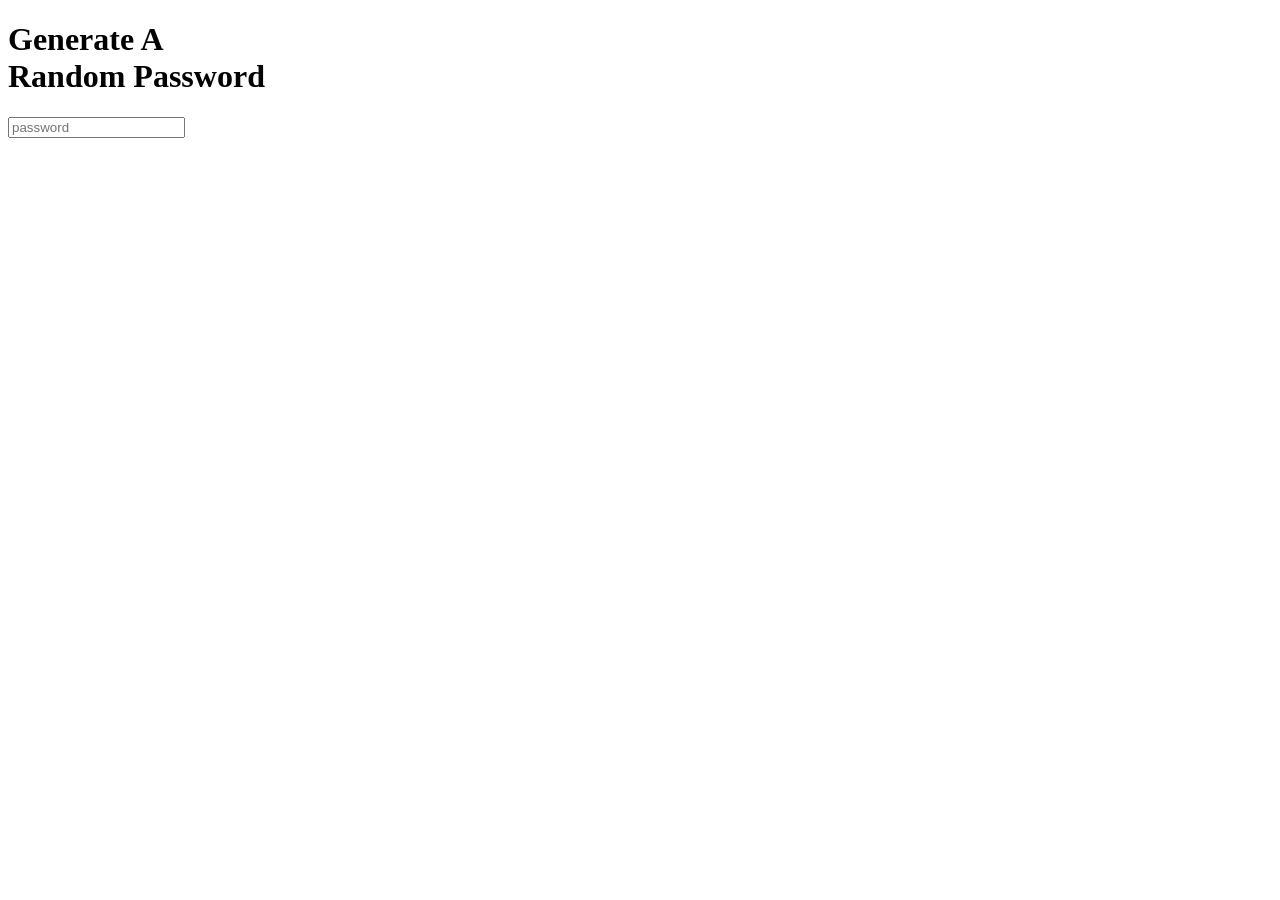
==== Random pasword generater/index.html @ 86115a30 "add index.html" ====
<!DOCTYPE html>
<html lang="en">
<head>
    <meta charset="UTF-8">
    <meta name="viewport" content="width=device-width, initial-scale=1.0">
    <title>Random Password Generator</title>
    <link rel="stylesheet" href="style.css">
</head>
<body>
    <div class="container">
        <h1>Generate A <br> Random Password</h1>
        <div class="display">
            <input type="text" id="password" placeholder="password ">
            
        </div>
    </div>
</body>
</html>
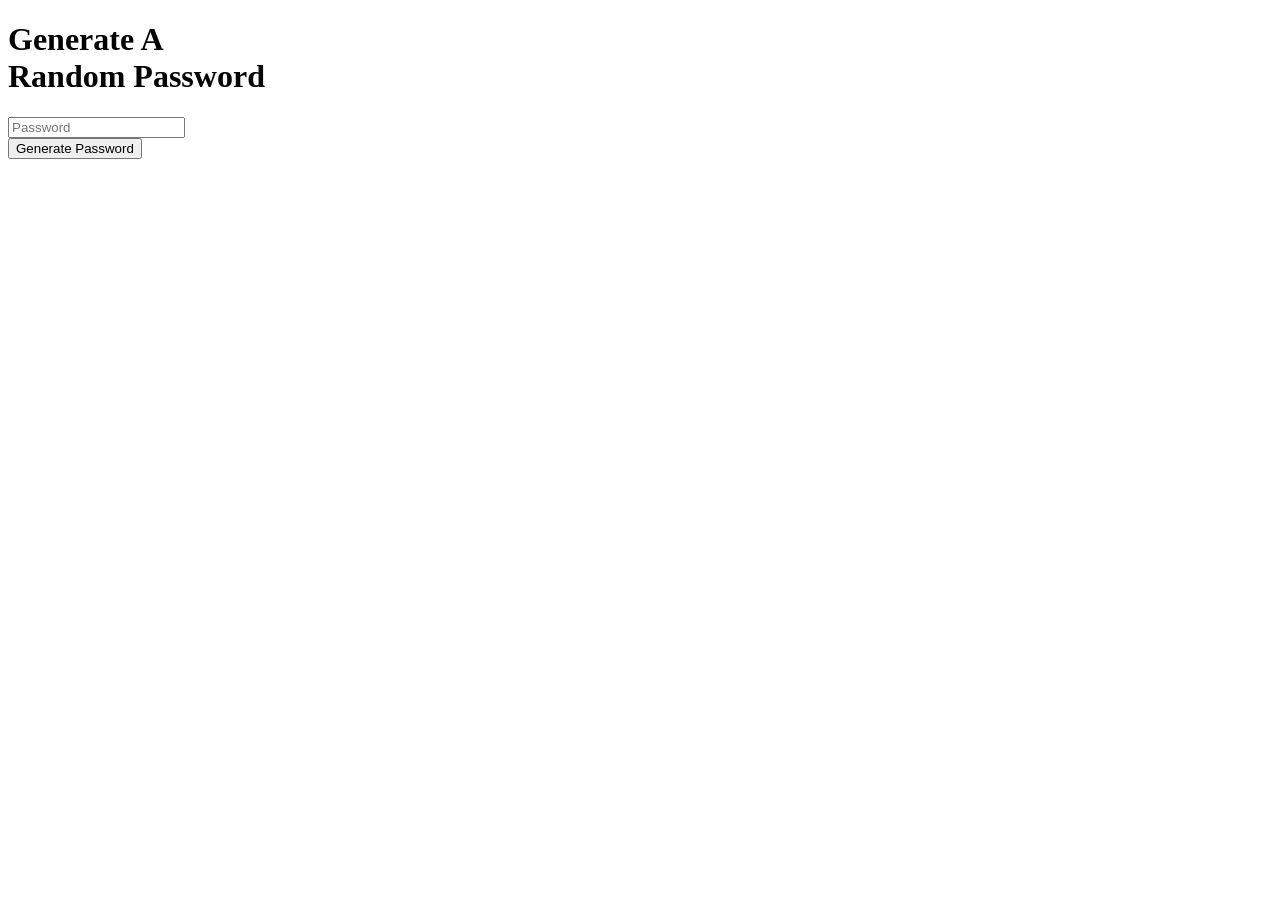
==== commit 21cc833b: "update index.html" ====
--- a/Random pasword generater/index.html
+++ b/Random pasword generater/index.html
@@ -9,10 +9,12 @@
 <body>
     <div class="container">
         <h1>Generate A <br> Random Password</h1>
+
         <div class="display">
-            <input type="text" id="password" placeholder="password ">
-            
+            <input type="text" id="password" placeholder="Password">
         </div>
+
+        <button id="generateBtn">Generate Password</button>
     </div>
 </body>
 </html>
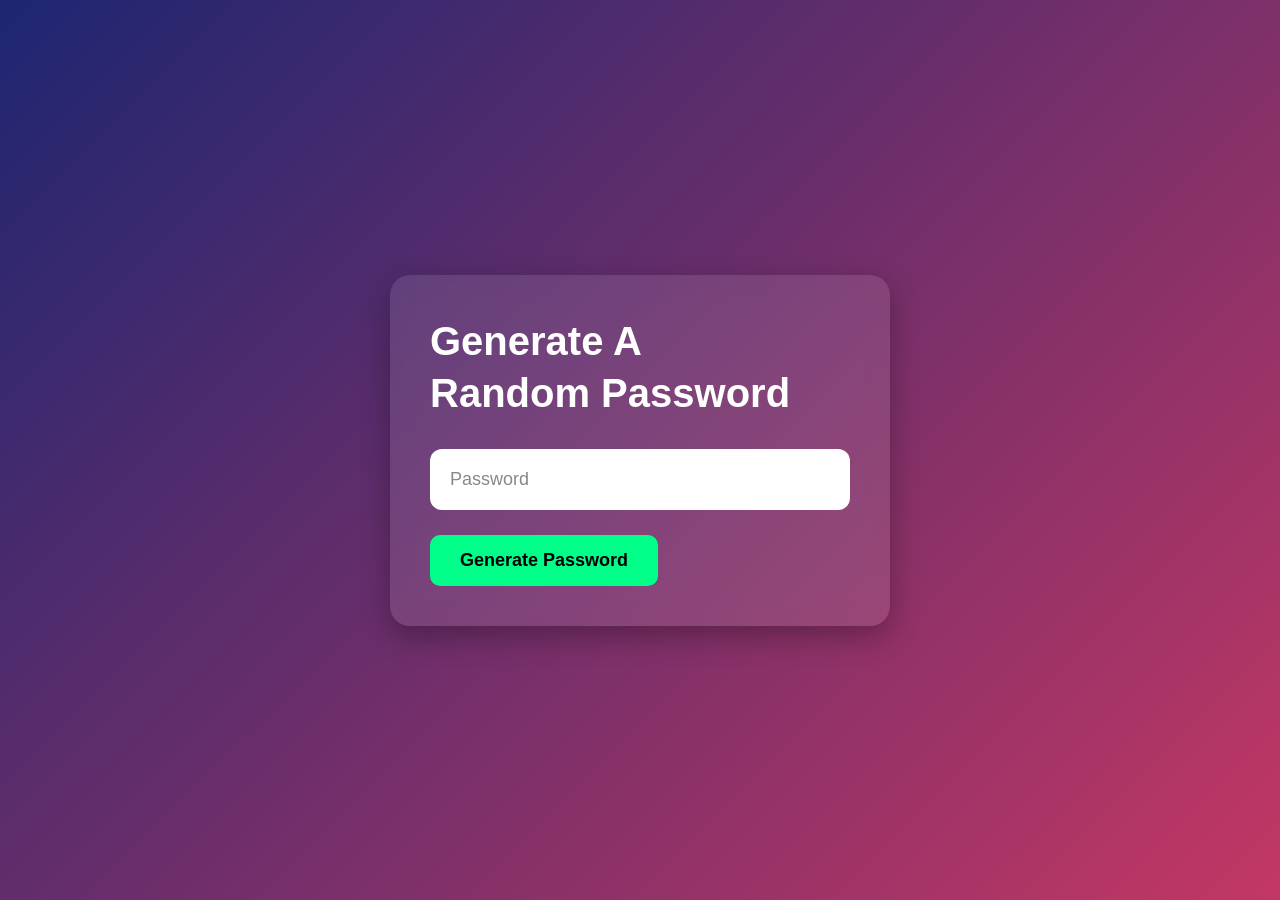
==== commit 7fde4f97: "script.js" ====
--- a/Random pasword generater/index.html
+++ b/Random pasword generater/index.html
@@ -16,5 +16,7 @@
 
         <button id="generateBtn">Generate Password</button>
     </div>
+
+    <script src="script.js"></script>
 </body>
 </html>
--- a/Random pasword generater/style.css
+++ b/Random pasword generater/style.css
@@ -0,0 +1,76 @@
+* {
+    margin: 0;
+    padding: 0;
+    box-sizing: border-box;
+    font-family: Arial, Helvetica, sans-serif;
+}
+
+body {
+    width: 100%;
+    min-height: 100vh;
+    background: linear-gradient(135deg, #1d2671, #c33764);
+    display: flex;
+    justify-content: center;
+    align-items: center;
+}
+
+.container {
+    width: 90%;
+    max-width: 500px;
+    background: rgba(255, 255, 255, 0.1);
+    padding: 40px;
+    border-radius: 20px;
+    backdrop-filter: blur(10px);
+    box-shadow: 0 10px 30px rgba(0, 0, 0, 0.3);
+}
+
+.container h1 {
+    color: #fff;
+    font-size: 40px;
+    margin-bottom: 30px;
+    line-height: 1.3;
+}
+
+.container h1 span {
+    color: #00ff88;
+}
+
+.display {
+    width: 100%;
+    background: #fff;
+    padding: 20px;
+    border-radius: 12px;
+    display: flex;
+    align-items: center;
+}
+
+.display input {
+    width: 100%;
+    border: none;
+    outline: none;
+    font-size: 18px;
+    color: #333;
+    background: transparent;
+}
+
+.display input::placeholder {
+    color: #888;
+}
+
+button {
+    margin-top: 25px;
+    padding: 15px 30px;
+    border: none;
+    border-radius: 10px;
+    background: #00ff88;
+    color: #000;
+    font-size: 18px;
+    font-weight: bold;
+    cursor: pointer;
+    transition: 0.3s;
+}
+
+button:hover {
+    background: #00cc6a;
+    transform: scale(1.05);
+}
